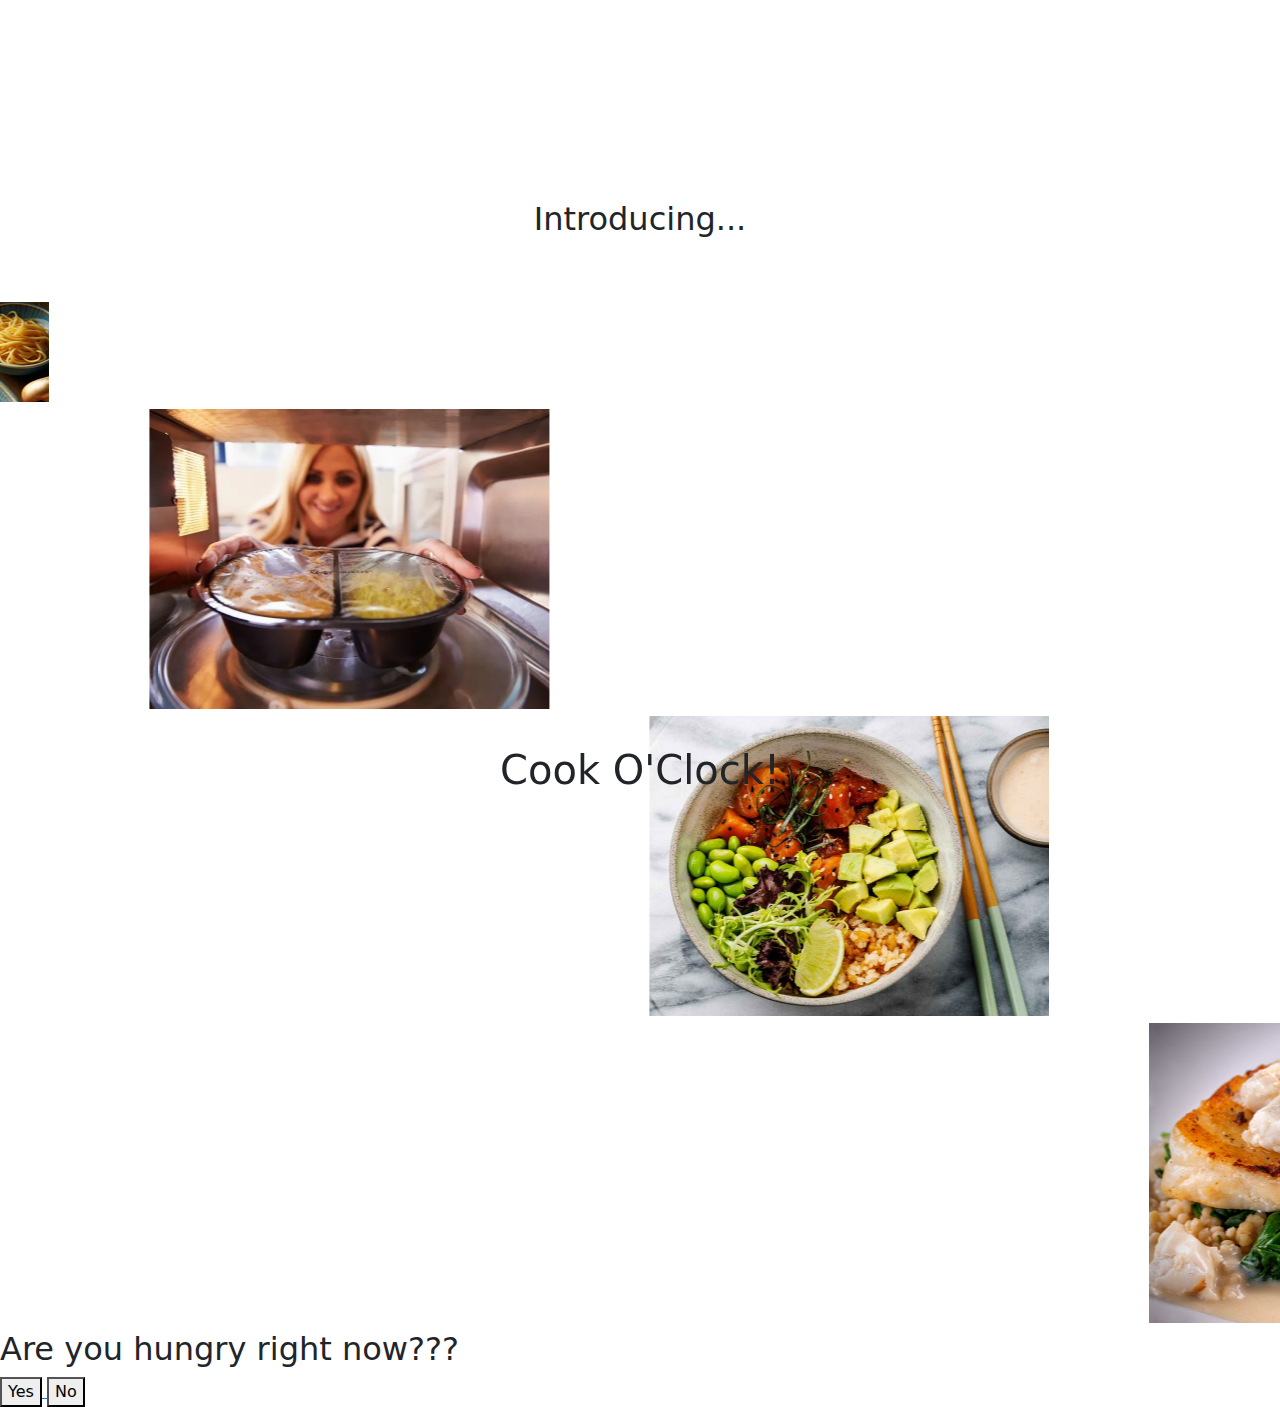
==== index.html @ c206615d "first" ====
<!DOCTYPE html>
<html lang="en">
<head>
    <meta charset="utf-8">
    <meta name="viewport" content="width=device-width, initial-scale=1">
    <link rel="stylesheet" href="style.css">
    <link href="https://cdn.jsdelivr.net/npm/bootstrap@5.3.3/dist/css/bootstrap.min.css" rel="stylesheet" integrity="sha384-QWTKZyjpPEjISv5WaRU9OFeRpok6YctnYmDr5pNlyT2bRjXh0JMhjY6hW+ALEwIH" crossorigin="anonymous">
</head>
<body>
    <main id="root">
        <div id="title">
            <h2>Introducing...</h2>
        </div>
        <div id="cook">
            <h1>Cook O'Clock!</h1>
        </div>
        <div>
            <marquee behavior="scroll" direction="right">
                <img id="one" src='chicken-soup-chinese-800x600.jpg'>
            </marquee>
            <marquee behavior="scroll" direction="right">
                <img id='two' src='get-rid-of-your-microwave.webp'>
            </marquee>
            <marquee behavior="scroll" direction="right">
                <img id="three" src='Hawaiian-Food-Featured-800x600.jpg'>
            </marquee>
            <marquee behavior="scroll" direction="right">
                <img id="four" src='Saltwater-Grill-dinner-800x600.jpg'>
            </marquee>
        </div>
        <div id="hungryQtn">
            <h2>Are you hungry right now???</h3>
            <a href="index2.html">
                <button id="yesBtn">Yes</button>
            </a>
            <a href='https://www.healthline.com/nutrition/16-ways-to-increase-appetite' target="_blank">
                <button id="noBtn">No</button>
            </a>
        </div>
    </main>
  <script src="https://cdn.jsdelivr.net/npm/bootstrap@5.3.3/dist/js/bootstrap.bundle.min.js" integrity="sha384-YvpcrYf0tY3lHB60NNkmXc5s9fDVZLESaAA55NDzOxhy9GkcIdslK1eN7N6jIeHz" crossorigin="anonymous"></script>
</body>
</html>
---- style.css ----
#cook {
    position: relative;
    text-align: center;
    top: 700px;
    z-index: 1
}

#title {
    position: relative;
    text-align: center;
    top: 200px
}

#one {
    width: 400px;
    height: 300px;
    position: relative;
    top: 200px
}

#two {
    width: 400px;
    height: 300px;
    position: relative;
    left: 500px
}

#three {
    width: 400px;
    height: 300px;
    position: relative;
    left: 1000px
}

#four {
    width: 400px;
    height: 300px;
    position: relative;
    left: 1500px
}
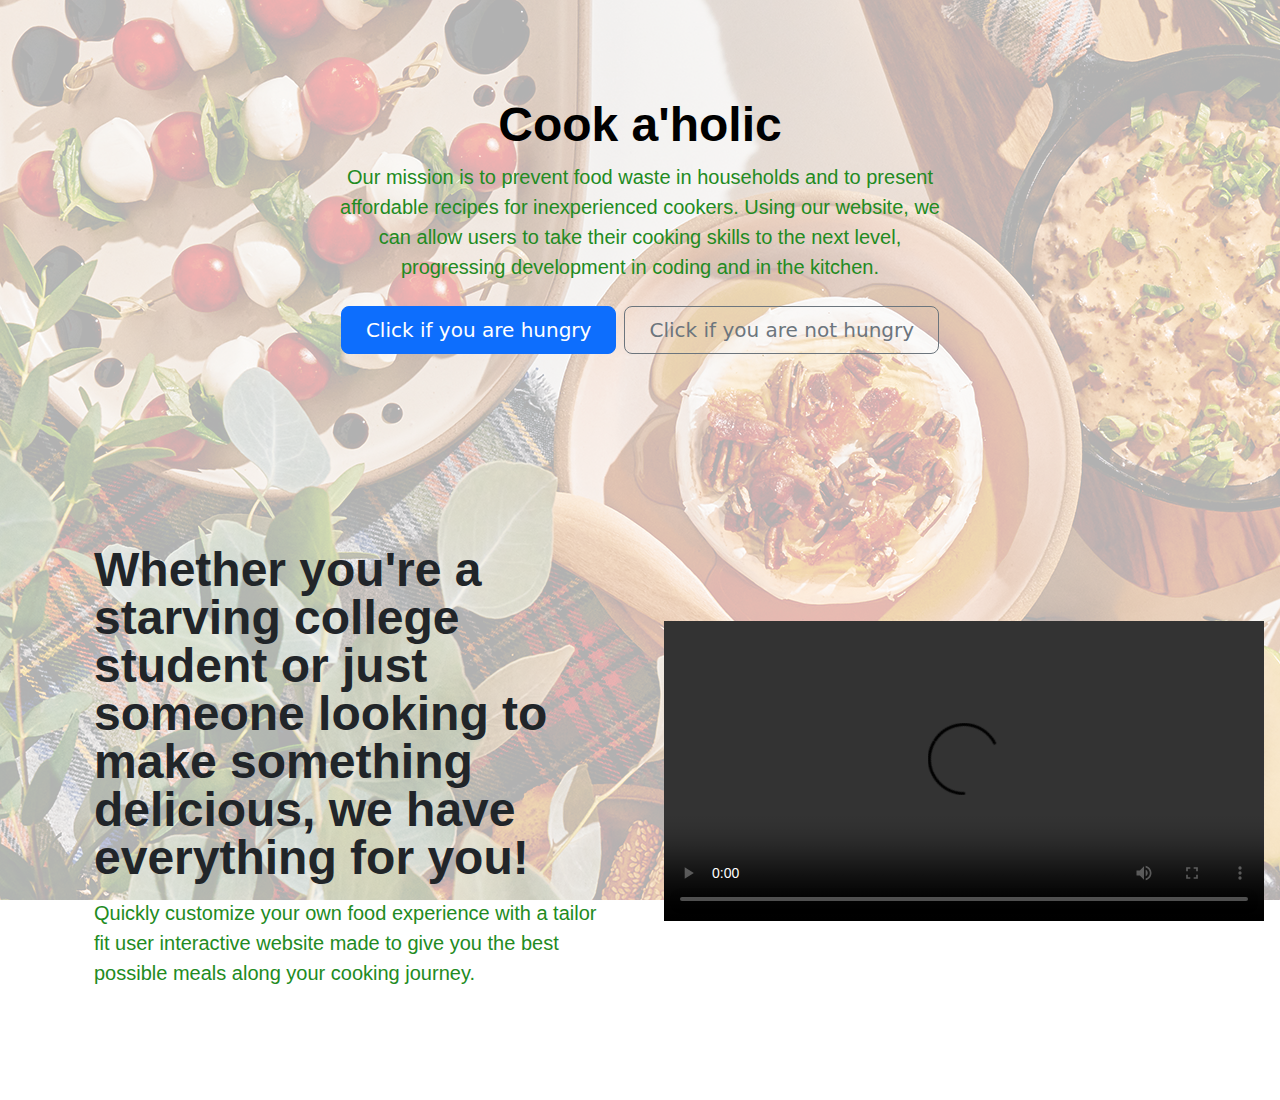
==== commit 727fb5e8: "hello" ====
--- a/index.html
+++ b/index.html
@@ -2,41 +2,41 @@
 <html lang="en">
 <head>
     <meta charset="utf-8">
-    <meta name="viewport" content="width=device-width, initial-scale=1">
     <link rel="stylesheet" href="style.css">
+    <meta name="viewport" content="width=device-width, initial-scale=1.0">
     <link href="https://cdn.jsdelivr.net/npm/bootstrap@5.3.3/dist/css/bootstrap.min.css" rel="stylesheet" integrity="sha384-QWTKZyjpPEjISv5WaRU9OFeRpok6YctnYmDr5pNlyT2bRjXh0JMhjY6hW+ALEwIH" crossorigin="anonymous">
 </head>
 <body>
+    <div class="px-4 py-5 my-5 text-center">
+        <h1 class="display-5 fw-bold text-body-emphasis">Cook a'holic</h1>
+        <div class="col-lg-6 mx-auto">
+          <p class="lead mb-4">Our mission is to prevent food waste in households and to present affordable recipes for inexperienced cookers. Using our website, we can allow users to take their cooking skills to the next level, progressing development in coding and in the kitchen.</p>
+          <div class="d-grid gap-2 d-sm-flex justify-content-sm-center">
+            <a href="login.html">
+                <button type="button" class="btn btn-primary btn-lg px-4 gap-3" anchor="_blank">Click if you are hungry</button>
+            </a>
+            <a href="https://www.healthline.com/nutrition/16-ways-to-increase-appetite" target="_blank">
+                <button type="button" class="btn btn-outline-secondary btn-lg px-4">Click if you are not hungry</button>
+            </a>
+          </div>
+        </div>
+      </div>
     <main id="root">
-        <div id="title">
-            <h2>Introducing...</h2>
-        </div>
-        <div id="cook">
-            <h1>Cook O'Clock!</h1>
-        </div>
-        <div>
-            <marquee behavior="scroll" direction="right">
-                <img id="one" src='chicken-soup-chinese-800x600.jpg'>
-            </marquee>
-            <marquee behavior="scroll" direction="right">
-                <img id='two' src='get-rid-of-your-microwave.webp'>
-            </marquee>
-            <marquee behavior="scroll" direction="right">
-                <img id="three" src='Hawaiian-Food-Featured-800x600.jpg'>
-            </marquee>
-            <marquee behavior="scroll" direction="right">
-                <img id="four" src='Saltwater-Grill-dinner-800x600.jpg'>
-            </marquee>
-        </div>
-        <div id="hungryQtn">
-            <h2>Are you hungry right now???</h3>
-            <a href="index2.html">
-                <button id="yesBtn">Yes</button>
-            </a>
-            <a href='https://www.healthline.com/nutrition/16-ways-to-increase-appetite' target="_blank">
-                <button id="noBtn">No</button>
-            </a>
-        </div>
+        <div class="container col-xxl-8 px-4 py-5">
+            <div class="row flex-lg-row-reverse align-items-center g-5 py-5">
+              <div class="col-10 col-sm-8 col-lg-6">
+                <video src="My_Movie.mp4" controls>
+                    video not supported
+                </video>
+              </div>
+              <div class="col-lg-6">
+                <h1 class="display-5 fw-bold lh-1 mb-3">Whether you're a starving college student or just someone looking to make something delicious, we have everything for you!</h1>
+                <p class="lead">Quickly customize your own food experience with a tailor fit user interactive website made to give you the best possible meals along your cooking journey.</p>
+                <div class="d-grid gap-2 d-md-flex justify-content-md-start">
+                </div>
+              </div>
+            </div>
+          </div>
     </main>
   <script src="https://cdn.jsdelivr.net/npm/bootstrap@5.3.3/dist/js/bootstrap.bundle.min.js" integrity="sha384-YvpcrYf0tY3lHB60NNkmXc5s9fDVZLESaAA55NDzOxhy9GkcIdslK1eN7N6jIeHz" crossorigin="anonymous"></script>
 </body>
--- a/style.css
+++ b/style.css
@@ -1,40 +1,26 @@
-#cook {
-    position: relative;
-    text-align: center;
-    top: 700px;
-    z-index: 1
+body::after {
+    content: "";
+    background: url('appetizers-aarp5186-2000px.jpg');
+    opacity: 0.3;
+    top: 0;
+    left: 0;
+    bottom: 0;
+    right: 0;
+    position: absolute;
+    z-index: -1;   
+    width: 100%;
 }
 
-#title {
-    position: relative;
-    text-align: center;
-    top: 200px
+p {
+    color: forestgreen;
+    font-family:'Trebuchet MS', 'Lucida Sans Unicode', 'Lucida Grande', 'Lucida Sans', Arial, sans-serif
 }
 
-#one {
-    width: 400px;
+video {
+    width: 600px;
     height: 300px;
-    position: relative;
-    top: 200px
 }
 
-#two {
-    width: 400px;
-    height: 300px;
-    position: relative;
-    left: 500px
+h1 {
+    font-family:'Lucida Sans', 'Lucida Sans Regular', 'Lucida Grande', 'Lucida Sans Unicode', Geneva, Verdana, sans-serif;
 }
-
-#three {
-    width: 400px;
-    height: 300px;
-    position: relative;
-    left: 1000px
-}
-
-#four {
-    width: 400px;
-    height: 300px;
-    position: relative;
-    left: 1500px
-}